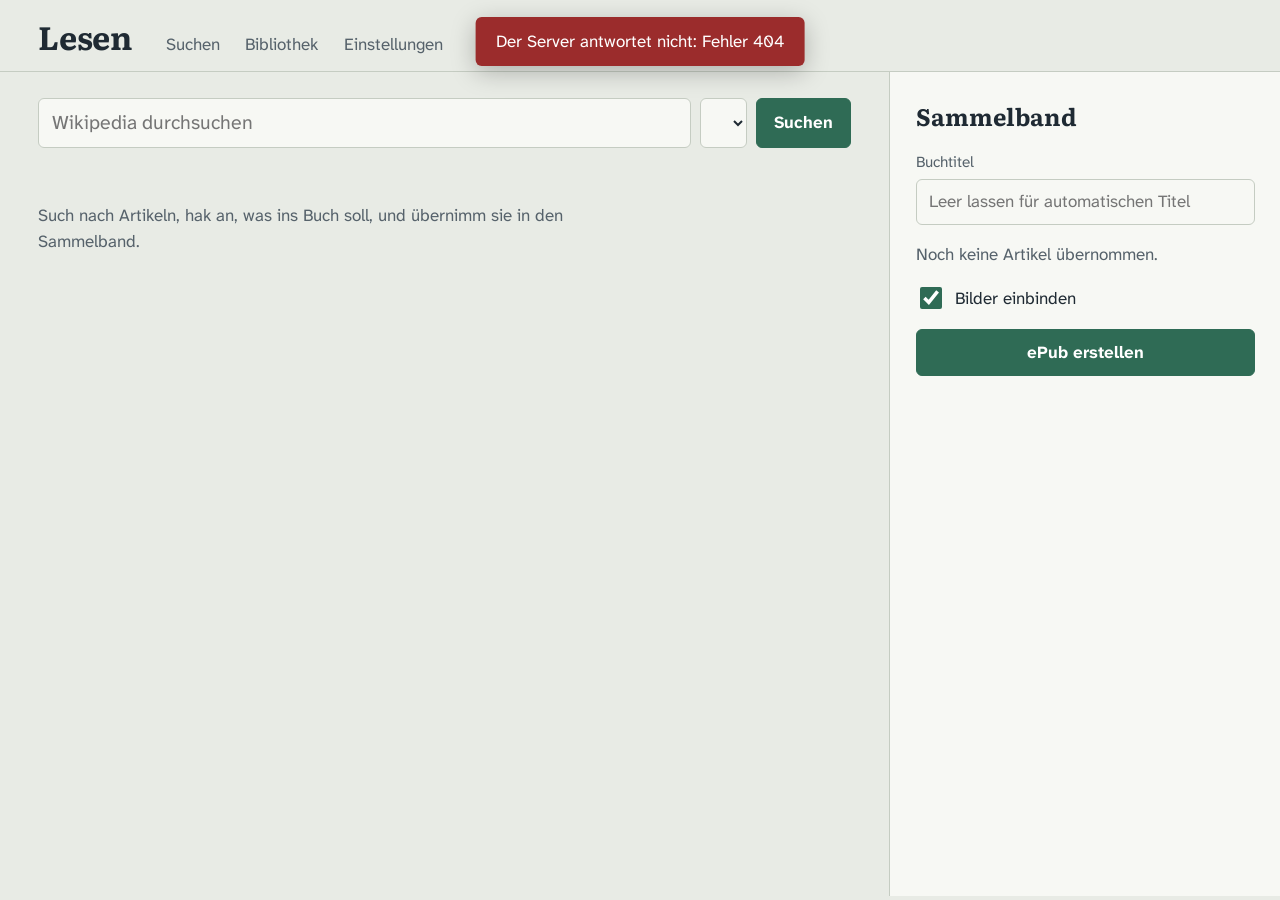
==== static/index.html @ 223f0c59 "Erste Version: Wikipedia-Artikel als ePub - Suche mit konfigurierbaren Sprachen, Vorschau-Overlay, S" ====
<!doctype html>
<html lang="de">
<head>
<meta charset="utf-8">
<meta name="viewport" content="width=device-width, initial-scale=1">
<title>Lesen</title>
<link rel="icon" href="/static/icon.svg" type="image/svg+xml">
<link rel="stylesheet" href="/static/fonts.css">
<link rel="stylesheet" href="/static/app.css">
<meta name="theme-color" content="#e8ebe5" media="(prefers-color-scheme: light)">
<meta name="theme-color" content="#161b1f" media="(prefers-color-scheme: dark)">
</head>
<body>
<header class="masthead">
  <a class="brand" href="#/suche">Lesen</a>
  <nav class="tabs" aria-label="Bereiche">
    <a href="#/suche" data-view="search">Suchen</a>
    <a href="#/bibliothek" data-view="library">Bibliothek</a>
    <a href="#/einstellungen" data-view="settings">Einstellungen</a>
  </nav>
</header>

<div class="layout" id="layout">
  <main>
    <!-- Suche -->
    <section id="view-search" class="view">
      <form class="searchbar" id="search-form" role="search">
        <label class="sr-only" for="q">Wikipedia durchsuchen</label>
        <input type="search" id="q" name="q" placeholder="Wikipedia durchsuchen" autocomplete="off" enterkeyhint="search" required>
        <label class="sr-only" for="lang">Sprache</label>
        <select id="lang" name="lang"></select>
        <button type="submit" class="btn primary">Suchen</button>
      </form>
      <p class="results-meta" id="results-meta" aria-live="polite"></p>
      <ul class="results" id="results"></ul>
      <button type="button" class="btn quiet more" id="more" hidden>Weitere Treffer laden</button>
      <div class="empty-hint" id="search-empty">
        <p>Such nach Artikeln, hak an, was ins Buch soll, und übernimm sie in den Sammelband.</p>
      </div>
    </section>

    <!-- Bibliothek -->
    <section id="view-library" class="view" hidden>
      <h1 class="view-title">Bibliothek</h1>
      <p class="empty-hint" id="library-empty" hidden>Noch keine ePubs. Stell auf der Suchseite einen Sammelband zusammen und erstell daraus das erste Buch.</p>
      <ul class="shelf" id="shelf"></ul>
    </section>

    <!-- Einstellungen -->
    <section id="view-settings" class="view" hidden>
      <h1 class="view-title">Einstellungen</h1>
      <form id="settings-form" class="settings">
        <fieldset>
          <legend>Sprachen in der Suche</legend>
          <p class="help">Code wie in der Wikipedia-Adresse, z.&nbsp;B. <b>de</b> für de.wikipedia.org. Die markierte Sprache ist beim Öffnen vorausgewählt.</p>
          <ol class="lang-editor" id="lang-editor"></ol>
          <button type="button" class="btn quiet" id="lang-add">Sprache hinzufügen</button>
        </fieldset>
        <fieldset>
          <legend>Senden an den Reader</legend>
          <label class="field">
            <span>E-Mail-Adresse des Readers</span>
            <input type="email" id="reader-email" placeholder="name@pbsync.com" autocomplete="off">
          </label>
          <p class="help" id="smtp-status"></p>
        </fieldset>
        <div class="settings-actions">
          <button type="submit" class="btn primary">Einstellungen speichern</button>
        </div>
      </form>
    </section>
  </main>

  <!-- Sammelband -->
  <aside class="stack" id="stack" aria-labelledby="stack-heading">
    <button type="button" class="stack-handle" id="stack-handle" aria-expanded="false" aria-controls="stack-body">
      <span>Sammelband</span><span class="count" id="stack-count">leer</span>
    </button>
    <div class="stack-body" id="stack-body">
      <h2 id="stack-heading">Sammelband</h2>
      <label class="field">
        <span>Buchtitel</span>
        <input type="text" id="book-title" placeholder="Leer lassen für automatischen Titel" maxlength="150">
      </label>
      <ol class="stack-list" id="stack-list"></ol>
      <p class="stack-empty" id="stack-empty">Noch keine Artikel übernommen.</p>
      <label class="check">
        <input type="checkbox" id="with-images" checked>
        <span>Bilder einbinden</span>
      </label>
      <button type="button" class="btn primary wide" id="build">ePub erstellen</button>
      <div class="build-status" id="build-status" aria-live="polite" hidden></div>
    </div>
  </aside>
</div>

<!-- Auswahlleiste -->
<div class="pickbar" id="pickbar" hidden>
  <span id="pick-count"></span>
  <button type="button" class="btn quiet" id="pick-clear"><span class="long">Markierung aufheben</span><span class="short">Aufheben</span></button>
  <button type="button" class="btn primary" id="pick-take">Übernehmen</button>
</div>

<!-- Artikelvorschau -->
<dialog class="preview" id="preview" aria-labelledby="preview-title">
  <div class="preview-bar">
    <button type="button" class="btn quiet icon" id="preview-back" aria-label="Zurück zum vorherigen Artikel" hidden>
      <svg viewBox="0 0 24 24" aria-hidden="true"><path d="M15 5l-7 7 7 7" fill="none" stroke="currentColor" stroke-width="2" stroke-linecap="round" stroke-linejoin="round"/></svg>
    </button>
    <div class="preview-heading">
      <h2 id="preview-title"></h2>
      <a id="preview-source" target="_blank" rel="noopener">auf Wikipedia öffnen</a>
    </div>
    <button type="button" class="btn primary" id="preview-toggle"></button>
    <button type="button" class="btn quiet icon" id="preview-close" aria-label="Vorschau schließen">
      <svg viewBox="0 0 24 24" aria-hidden="true"><path d="M6 6l12 12M18 6L6 18" fill="none" stroke="currentColor" stroke-width="2" stroke-linecap="round"/></svg>
    </button>
  </div>
  <article class="prose" id="preview-body"></article>
</dialog>

<div class="toast" id="toast" role="status" aria-live="polite" hidden></div>

<script src="/static/app.js" type="module"></script>
</body>
</html>
---- static/fonts.css ----
/* literata-latin-ext-400-normal */
@font-face {
  font-family: 'Literata';
  font-style: normal;
  font-display: swap;
  font-weight: 400;
  src: url(/static/fonts/literata-latin-ext-400-normal.woff2) format('woff2');
  unicode-range: U+0100-02BA,U+02BD-02C5,U+02C7-02CC,U+02CE-02D7,U+02DD-02FF,U+0304,U+0308,U+0329,U+1D00-1DBF,U+1E00-1E9F,U+1EF2-1EFF,U+2020,U+20A0-20AB,U+20AD-20C0,U+2113,U+2C60-2C7F,U+A720-A7FF;
}
/* literata-latin-400-normal */
@font-face {
  font-family: 'Literata';
  font-style: normal;
  font-display: swap;
  font-weight: 400;
  src: url(/static/fonts/literata-latin-400-normal.woff2) format('woff2');
  unicode-range: U+0000-00FF,U+0131,U+0152-0153,U+02BB-02BC,U+02C6,U+02DA,U+02DC,U+0304,U+0308,U+0329,U+2000-206F,U+20AC,U+2122,U+2191,U+2193,U+2212,U+2215,U+FEFF,U+FFFD;
}
/* literata-latin-ext-700-normal */
@font-face {
  font-family: 'Literata';
  font-style: normal;
  font-display: swap;
  font-weight: 700;
  src: url(/static/fonts/literata-latin-ext-700-normal.woff2) format('woff2');
  unicode-range: U+0100-02BA,U+02BD-02C5,U+02C7-02CC,U+02CE-02D7,U+02DD-02FF,U+0304,U+0308,U+0329,U+1D00-1DBF,U+1E00-1E9F,U+1EF2-1EFF,U+2020,U+20A0-20AB,U+20AD-20C0,U+2113,U+2C60-2C7F,U+A720-A7FF;
}
/* literata-latin-700-normal */
@font-face {
  font-family: 'Literata';
  font-style: normal;
  font-display: swap;
  font-weight: 700;
  src: url(/static/fonts/literata-latin-700-normal.woff2) format('woff2');
  unicode-range: U+0000-00FF,U+0131,U+0152-0153,U+02BB-02BC,U+02C6,U+02DA,U+02DC,U+0304,U+0308,U+0329,U+2000-206F,U+20AC,U+2122,U+2191,U+2193,U+2212,U+2215,U+FEFF,U+FFFD;
}
/* literata-latin-ext-400-italic */
@font-face {
  font-family: 'Literata';
  font-style: italic;
  font-display: swap;
  font-weight: 400;
  src: url(/static/fonts/literata-latin-ext-400-italic.woff2) format('woff2');
  unicode-range: U+0100-02BA,U+02BD-02C5,U+02C7-02CC,U+02CE-02D7,U+02DD-02FF,U+0304,U+0308,U+0329,U+1D00-1DBF,U+1E00-1E9F,U+1EF2-1EFF,U+2020,U+20A0-20AB,U+20AD-20C0,U+2113,U+2C60-2C7F,U+A720-A7FF;
}
/* literata-latin-400-italic */
@font-face {
  font-family: 'Literata';
  font-style: italic;
  font-display: swap;
  font-weight: 400;
  src: url(/static/fonts/literata-latin-400-italic.woff2) format('woff2');
  unicode-range: U+0000-00FF,U+0131,U+0152-0153,U+02BB-02BC,U+02C6,U+02DA,U+02DC,U+0304,U+0308,U+0329,U+2000-206F,U+20AC,U+2122,U+2191,U+2193,U+2212,U+2215,U+FEFF,U+FFFD;
}
/* literata-latin-ext-700-italic */
@font-face {
  font-family: 'Literata';
  font-style: italic;
  font-display: swap;
  font-weight: 700;
  src: url(/static/fonts/literata-latin-ext-700-italic.woff2) format('woff2');
  unicode-range: U+0100-02BA,U+02BD-02C5,U+02C7-02CC,U+02CE-02D7,U+02DD-02FF,U+0304,U+0308,U+0329,U+1D00-1DBF,U+1E00-1E9F,U+1EF2-1EFF,U+2020,U+20A0-20AB,U+20AD-20C0,U+2113,U+2C60-2C7F,U+A720-A7FF;
}
/* literata-latin-700-italic */
@font-face {
  font-family: 'Literata';
  font-style: italic;
  font-display: swap;
  font-weight: 700;
  src: url(/static/fonts/literata-latin-700-italic.woff2) format('woff2');
  unicode-range: U+0000-00FF,U+0131,U+0152-0153,U+02BB-02BC,U+02C6,U+02DA,U+02DC,U+0304,U+0308,U+0329,U+2000-206F,U+20AC,U+2122,U+2191,U+2193,U+2212,U+2215,U+FEFF,U+FFFD;
}
/* atkinson-hyperlegible-next-latin-ext-400-normal */
@font-face {
  font-family: 'Atkinson Hyperlegible Next';
  font-style: normal;
  font-display: swap;
  font-weight: 400;
  src: url(/static/fonts/atkinson-hyperlegible-next-latin-ext-400-normal.woff2) format('woff2');
  unicode-range: U+0100-02BA,U+02BD-02C5,U+02C7-02CC,U+02CE-02D7,U+02DD-02FF,U+0304,U+0308,U+0329,U+1D00-1DBF,U+1E00-1E9F,U+1EF2-1EFF,U+2020,U+20A0-20AB,U+20AD-20C0,U+2113,U+2C60-2C7F,U+A720-A7FF;
}
/* atkinson-hyperlegible-next-latin-400-normal */
@font-face {
  font-family: 'Atkinson Hyperlegible Next';
  font-style: normal;
  font-display: swap;
  font-weight: 400;
  src: url(/static/fonts/atkinson-hyperlegible-next-latin-400-normal.woff2) format('woff2');
  unicode-range: U+0000-00FF,U+0131,U+0152-0153,U+02BB-02BC,U+02C6,U+02DA,U+02DC,U+0304,U+0308,U+0329,U+2000-206F,U+20AC,U+2122,U+2191,U+2193,U+2212,U+2215,U+FEFF,U+FFFD;
}
/* atkinson-hyperlegible-next-latin-ext-700-normal */
@font-face {
  font-family: 'Atkinson Hyperlegible Next';
  font-style: normal;
  font-display: swap;
  font-weight: 700;
  src: url(/static/fonts/atkinson-hyperlegible-next-latin-ext-700-normal.woff2) format('woff2');
  unicode-range: U+0100-02BA,U+02BD-02C5,U+02C7-02CC,U+02CE-02D7,U+02DD-02FF,U+0304,U+0308,U+0329,U+1D00-1DBF,U+1E00-1E9F,U+1EF2-1EFF,U+2020,U+20A0-20AB,U+20AD-20C0,U+2113,U+2C60-2C7F,U+A720-A7FF;
}
/* atkinson-hyperlegible-next-latin-700-normal */
@font-face {
  font-family: 'Atkinson Hyperlegible Next';
  font-style: normal;
  font-display: swap;
  font-weight: 700;
  src: url(/static/fonts/atkinson-hyperlegible-next-latin-700-normal.woff2) format('woff2');
  unicode-range: U+0000-00FF,U+0131,U+0152-0153,U+02BB-02BC,U+02C6,U+02DA,U+02DC,U+0304,U+0308,U+0329,U+2000-206F,U+20AC,U+2122,U+2191,U+2193,U+2212,U+2215,U+FEFF,U+FFFD;
}
/* atkinson-hyperlegible-next-latin-ext-400-italic */
@font-face {
  font-family: 'Atkinson Hyperlegible Next';
  font-style: italic;
  font-display: swap;
  font-weight: 400;
  src: url(/static/fonts/atkinson-hyperlegible-next-latin-ext-400-italic.woff2) format('woff2');
  unicode-range: U+0100-02BA,U+02BD-02C5,U+02C7-02CC,U+02CE-02D7,U+02DD-02FF,U+0304,U+0308,U+0329,U+1D00-1DBF,U+1E00-1E9F,U+1EF2-1EFF,U+2020,U+20A0-20AB,U+20AD-20C0,U+2113,U+2C60-2C7F,U+A720-A7FF;
}
/* atkinson-hyperlegible-next-latin-400-italic */
@font-face {
  font-family: 'Atkinson Hyperlegible Next';
  font-style: italic;
  font-display: swap;
  font-weight: 400;
  src: url(/static/fonts/atkinson-hyperlegible-next-latin-400-italic.woff2) format('woff2');
  unicode-range: U+0000-00FF,U+0131,U+0152-0153,U+02BB-02BC,U+02C6,U+02DA,U+02DC,U+0304,U+0308,U+0329,U+2000-206F,U+20AC,U+2122,U+2191,U+2193,U+2212,U+2215,U+FEFF,U+FFFD;
}
/* atkinson-hyperlegible-next-latin-ext-700-italic */
@font-face {
  font-family: 'Atkinson Hyperlegible Next';
  font-style: italic;
  font-display: swap;
  font-weight: 700;
  src: url(/static/fonts/atkinson-hyperlegible-next-latin-ext-700-italic.woff2) format('woff2');
  unicode-range: U+0100-02BA,U+02BD-02C5,U+02C7-02CC,U+02CE-02D7,U+02DD-02FF,U+0304,U+0308,U+0329,U+1D00-1DBF,U+1E00-1E9F,U+1EF2-1EFF,U+2020,U+20A0-20AB,U+20AD-20C0,U+2113,U+2C60-2C7F,U+A720-A7FF;
}
/* atkinson-hyperlegible-next-latin-700-italic */
@font-face {
  font-family: 'Atkinson Hyperlegible Next';
  font-style: italic;
  font-display: swap;
  font-weight: 700;
  src: url(/static/fonts/atkinson-hyperlegible-next-latin-700-italic.woff2) format('woff2');
  unicode-range: U+0000-00FF,U+0131,U+0152-0153,U+02BB-02BC,U+02C6,U+02DA,U+02DC,U+0304,U+0308,U+0329,U+2000-206F,U+20AC,U+2122,U+2191,U+2193,U+2212,U+2215,U+FEFF,U+FFFD;
}
---- static/app.css ----
/* Lesen – Oberfläche
   Papier wie ein E-Ink-Display, Tinte in Schieferblau, Akzent in Bibliotheksleinen. */
:root {
  --paper: #e8ebe5;
  --sheet: #f7f8f4;
  --ink: #1f2a33;
  --muted: #56626b;
  --rule: #c5ccc2;
  --cloth: #2f6b55;
  --cloth-strong: #24563f;
  --cloth-ink: #ffffff;
  --mark: #d9e6a6;
  --danger: #9b2c2c;
  --focus: #2f6b55;

  --ui: "Atkinson Hyperlegible Next", "Atkinson Hyperlegible", system-ui, sans-serif;
  --book: "Literata", Georgia, "Times New Roman", serif;

  --r-s: 6px;
  --r-m: 10px;
  --stack-w: 23rem;
  color-scheme: light;
}
@media (prefers-color-scheme: dark) {
  :root {
    --paper: #161b1f;
    --sheet: #1e252a;
    --ink: #dce2dc;
    --muted: #9ba6a1;
    --rule: #34403f;
    --cloth: #86c2a6;
    --cloth-strong: #a4d6be;
    --cloth-ink: #10261d;
    --mark: #44522a;
    --danger: #e59a9a;
    --focus: #a4d6be;
    color-scheme: dark;
  }
}

*, *::before, *::after { box-sizing: border-box; }
html { font-size: 106.25%; -webkit-text-size-adjust: 100%; }
body {
  margin: 0;
  background: var(--paper);
  color: var(--ink);
  font-family: var(--ui);
  line-height: 1.5;
  min-height: 100vh;
}
.sr-only {
  position: absolute; width: 1px; height: 1px; overflow: hidden;
  clip: rect(0 0 0 0); white-space: nowrap;
}
:focus-visible { outline: 3px solid var(--focus); outline-offset: 2px; border-radius: 3px; }
[hidden] { display: none !important; }
a { color: inherit; }

/* ---------- Kopf ---------- */
.masthead {
  display: flex; align-items: baseline; gap: 2rem; flex-wrap: wrap;
  padding: 1rem clamp(1rem, 3vw, 2.5rem) 0;
  border-bottom: 1px solid var(--rule);
}
.brand {
  font-family: var(--book); font-weight: 700; font-size: 1.9rem;
  text-decoration: none; letter-spacing: -0.01em; line-height: 1.2;
}
.tabs { display: flex; gap: 1.5rem; }
.tabs a {
  text-decoration: none; color: var(--muted); padding: 0.4rem 0 0.7rem;
  border-bottom: 3px solid transparent; margin-bottom: -1px;
}
.tabs a:hover { color: var(--ink); }
.tabs a[aria-current="page"] { color: var(--ink); border-bottom-color: var(--cloth); font-weight: 700; }

/* ---------- Raster ---------- */
.layout {
  display: grid;
  grid-template-columns: minmax(0, 1fr) var(--stack-w);
  align-items: start;
  max-width: 82rem;
  margin: 0 auto;
}
.layout.no-stack { grid-template-columns: minmax(0, 1fr); max-width: 64rem; }
.layout.no-stack .stack { display: none; }
main { padding: 1.5rem clamp(1rem, 3vw, 2.5rem) 8rem; min-width: 0; }
.view-title { font-family: var(--book); font-size: 1.7rem; margin: 0 0 1.25rem; font-weight: 700; }

/* ---------- Bedienelemente ---------- */
.btn {
  font: inherit; font-weight: 700; cursor: pointer;
  border-radius: var(--r-s); padding: 0.55rem 1rem;
  border: 1px solid var(--rule); background: var(--sheet); color: var(--ink);
  min-height: 2.6rem; display: inline-flex; align-items: center; justify-content: center; gap: 0.4rem;
  text-decoration: none; white-space: nowrap;
}
.btn:hover { border-color: var(--muted); }
.btn.primary { background: var(--cloth); border-color: var(--cloth); color: var(--cloth-ink); }
.btn.primary:hover { background: var(--cloth-strong); border-color: var(--cloth-strong); }
.btn.quiet { background: transparent; border-color: transparent; color: var(--cloth); }
.btn.quiet:hover { border-color: var(--rule); }
.btn.danger { color: var(--danger); }
.btn.wide { width: 100%; }
.btn.icon { padding: 0.4rem; width: 2.6rem; }
.btn.icon svg { width: 1.4rem; height: 1.4rem; }
.btn:disabled { opacity: 0.5; cursor: not-allowed; }

input[type="text"], input[type="search"], input[type="email"], select {
  font: inherit; color: var(--ink); background: var(--sheet);
  border: 1px solid var(--rule); border-radius: var(--r-s);
  padding: 0.55rem 0.75rem; min-height: 2.6rem; width: 100%;
}
input:hover, select:hover { border-color: var(--muted); }
.field { display: grid; gap: 0.3rem; margin: 0 0 1rem; }
.field > span { font-size: 0.9rem; color: var(--muted); }
.check { display: flex; align-items: center; gap: 0.6rem; margin: 0.75rem 0 1rem; cursor: pointer; }
.check input { width: 1.3rem; height: 1.3rem; accent-color: var(--cloth); }

/* ---------- Suche ---------- */
.searchbar {
  display: grid; grid-template-columns: minmax(0, 1fr) auto auto; gap: 0.5rem;
  position: sticky; top: 0; z-index: 5; background: var(--paper);
  padding: 0.75rem 0; margin-top: -0.75rem;
}
.searchbar input { font-size: 1.15rem; }
.searchbar select { width: auto; }
.results-meta { color: var(--muted); font-size: 0.9rem; margin: 0.25rem 0 0.5rem; min-height: 1.4em; }
.empty-hint { color: var(--muted); max-width: 34rem; }

.results { list-style: none; margin: 0; padding: 0; }
.result {
  display: grid; grid-template-columns: auto minmax(0, 1fr) auto; gap: 0.25rem 1rem;
  align-items: start; padding: 1rem 0.25rem; border-top: 1px solid var(--rule);
}
.result:last-child { border-bottom: 1px solid var(--rule); }
.result.is-marked { background: color-mix(in srgb, var(--cloth) 9%, transparent); }

.mark {
  appearance: none; margin: 0.15rem 0 0; width: 1.8rem; height: 1.8rem; cursor: pointer;
  border: 2px solid var(--muted); border-radius: var(--r-s); background: var(--sheet);
  display: grid; place-content: center;
}
.mark::after {
  content: ""; width: 0.55rem; height: 1rem; margin-top: -0.2rem;
  border: solid var(--cloth-ink); border-width: 0 3px 3px 0; transform: rotate(45deg) scale(0);
  transition: transform 0.12s ease-out;
}
.mark:checked { background: var(--cloth); border-color: var(--cloth); }
.mark:checked::after { transform: rotate(45deg) scale(1); }
.mark:disabled { cursor: default; opacity: 0.55; }

.result-title {
  font: 700 1.2rem/1.3 var(--book); background: none; border: 0; padding: 0; color: var(--ink);
  text-align: left; cursor: pointer; text-decoration: underline;
  text-decoration-color: var(--rule); text-underline-offset: 0.2em; text-decoration-thickness: 2px;
}
.result-title:hover { text-decoration-color: var(--cloth); }
.result-desc { margin: 0.1rem 0 0; color: var(--muted); font-style: italic; }
.result-snippet { margin: 0.35rem 0 0; font-size: 0.95rem; }
.result-snippet mark, .prose mark { background: var(--mark); color: inherit; padding: 0 0.1em; border-radius: 2px; }
.result-thumb { width: 4.5rem; height: 4.5rem; object-fit: cover; border-radius: 4px; background: var(--rule); }
.in-stack { font-size: 0.85rem; color: var(--cloth); font-weight: 700; margin-left: 0.5rem; white-space: nowrap; }
.more { margin: 1rem auto; display: flex; }

/* ---------- Auswahlleiste ---------- */
.pickbar {
  position: fixed; left: 50%; transform: translateX(-50%); bottom: 1.25rem; z-index: 20;
  display: flex; align-items: center; gap: 0.75rem; padding: 0.5rem 0.5rem 0.5rem 1.25rem;
  background: var(--ink); color: var(--paper); border-radius: 999px;
  box-shadow: 0 6px 24px rgb(0 0 0 / 0.25);
  max-width: calc(100vw - 2rem);
}
.pickbar .btn.quiet { color: var(--paper); }
.pickbar .short { display: none; }
@media (max-width: 860px) { .pickbar .short { display: inline; } }
.pickbar .btn.primary { border-radius: 999px; }
@media (prefers-color-scheme: dark) {
  .pickbar .btn.primary { background: var(--cloth); color: var(--cloth-ink); }
}

/* ---------- Sammelband ---------- */
.stack {
  position: sticky; top: 0; align-self: start;
  max-height: 100vh; overflow-y: auto;
  background: var(--sheet); border-left: 1px solid var(--rule);
  min-height: calc(100vh - 4.5rem);
}
.stack-body { padding: 1.5rem 1.5rem 2rem; }
.stack h2 { font-family: var(--book); font-size: 1.4rem; margin: 0 0 1rem; }
.stack-handle { display: none; }
.stack-list { list-style: none; margin: 0 0 0.5rem; padding: 0; counter-reset: ch; }
.stack-item {
  display: grid; grid-template-columns: 1.6rem minmax(0, 1fr) auto; align-items: center; gap: 0.4rem;
  padding: 0.45rem 0; border-bottom: 1px solid var(--rule); counter-increment: ch;
}
.stack-item::before { content: counter(ch) "."; color: var(--muted); font-size: 0.85rem; text-align: right; }
.stack-item .title {
  font: 600 1rem/1.3 var(--book); text-align: left; background: none; border: 0; padding: 0.2rem 0;
  color: var(--ink); cursor: pointer; overflow-wrap: anywhere;
}
.stack-item .title:hover { text-decoration: underline; }
.stack-item .lang-tag {
  font-family: var(--ui); font-size: 0.75rem; font-weight: 700; color: var(--muted);
  border: 1px solid var(--rule); border-radius: 4px; padding: 0 0.3rem; margin-left: 0.35rem;
}
.stack-item .tools { display: flex; }
.stack-item .tools .btn { min-height: 2.2rem; width: 2.2rem; padding: 0; color: var(--muted); }
.stack-item .tools .btn:hover { color: var(--ink); }
.stack-item .tools svg { width: 1.1rem; height: 1.1rem; }
.stack-empty { color: var(--muted); margin: 0.5rem 0 1rem; }

.build-status { margin-top: 1rem; padding: 1rem; border-radius: var(--r-s); border: 1px solid var(--rule); background: var(--paper); }
.build-status p { margin: 0 0 0.5rem; }
.build-status .actions { display: flex; flex-wrap: wrap; gap: 0.4rem; margin-top: 0.75rem; }
.build-status .actions .btn { padding: 0.35rem 0.75rem; min-height: 2.3rem; font-size: 0.92rem; }
.build-status.error { border-color: var(--danger); color: var(--danger); }
.spinner {
  display: inline-block; width: 1rem; height: 1rem; vertical-align: -0.15rem; margin-right: 0.5rem;
  border: 2px solid var(--rule); border-top-color: var(--cloth); border-radius: 50%;
  animation: spin 0.8s linear infinite;
}
@keyframes spin { to { transform: rotate(360deg); } }

/* ---------- Bibliothek: das Regal ---------- */
.shelf {
  list-style: none; margin: 0; padding: 0;
  display: grid; grid-template-columns: repeat(auto-fill, minmax(11.5rem, 1fr)); gap: 2.25rem 1.5rem;
}
.book { display: flex; flex-direction: column; min-width: 0; }
.book-cover {
  display: block; aspect-ratio: 3 / 4; border-radius: 2px 4px 4px 2px; overflow: hidden;
  background: var(--rule);
  box-shadow: inset 4px 0 0 rgb(0 0 0 / 0.18), 0 1px 0 var(--rule), 0 10px 18px -12px rgb(0 0 0 / 0.55);
  transition: transform 0.15s ease-out;
}
.book-cover:hover { transform: translateY(-3px); }
.book-cover img { width: 100%; height: 100%; object-fit: cover; display: block; }
.book h3 { font: 700 1.05rem/1.3 var(--book); margin: 0.8rem 0 0.15rem; overflow-wrap: anywhere; }
.book .meta { color: var(--muted); font-size: 0.85rem; margin: 0; }
.book .sent { color: var(--cloth); font-size: 0.85rem; margin: 0.15rem 0 0; }
.book .actions { display: flex; flex-wrap: wrap; gap: 0.35rem; margin-top: 0.6rem; }
.book .actions .btn { padding: 0.35rem 0.7rem; min-height: 2.3rem; font-size: 0.9rem; }
.book details { margin-top: 0.5rem; font-size: 0.9rem; }
.book summary { cursor: pointer; color: var(--muted); }
.book details ol { margin: 0.4rem 0 0; padding-left: 1.3rem; }

/* ---------- Einstellungen ---------- */
.settings { max-width: 40rem; }
.settings fieldset { border: 0; border-top: 1px solid var(--rule); margin: 0 0 1.5rem; padding: 1rem 0 0; }
.settings legend { font-family: var(--book); font-weight: 700; font-size: 1.2rem; padding: 0 0.5rem 0 0; }
.help { color: var(--muted); font-size: 0.92rem; margin: 0.25rem 0 1rem; }
.lang-editor { list-style: none; margin: 0 0 0.5rem; padding: 0; }
.lang-row {
  display: grid; grid-template-columns: 5rem minmax(0, 1fr) auto auto; gap: 0.5rem; align-items: center;
  padding: 0.35rem 0;
}
.lang-row .default { display: flex; align-items: center; gap: 0.35rem; font-size: 0.9rem; color: var(--muted); white-space: nowrap; cursor: pointer; }
.lang-row .default input { accent-color: var(--cloth); width: 1.15rem; height: 1.15rem; }
.settings-actions { position: sticky; bottom: 0; background: var(--paper); padding: 1rem 0; }

/* ---------- Vorschau ---------- */
.preview {
  width: min(52rem, 100vw); height: min(92vh, 100%); max-height: 100dvh; max-width: 100vw;
  padding: 0; border: 1px solid var(--rule); border-radius: var(--r-m);
  background: var(--sheet); color: var(--ink);
}
.preview[open] { display: flex; flex-direction: column; }
.preview::backdrop { background: rgb(20 28 34 / 0.55); }
.preview-bar {
  display: flex; align-items: center; gap: 0.6rem; padding: 0.75rem 1rem;
  border-bottom: 1px solid var(--rule); background: var(--sheet);
}
.preview-heading { flex: 1; min-width: 0; }
.preview-heading h2 { font: 700 1.35rem/1.25 var(--book); margin: 0; overflow-wrap: anywhere; }
.preview-heading a { font-size: 0.85rem; color: var(--muted); }
.preview article { overflow-y: auto; padding: 1.5rem clamp(1rem, 5vw, 3rem) 3rem; flex: 1; }

/* Gemeinsamer Lesesatz für Vorschau */
.prose { font-family: var(--book); font-size: 1.1rem; line-height: 1.65; }
.prose > * { max-width: 38rem; margin-left: auto; margin-right: auto; }
.prose p { margin: 0 auto 0.9em; }
.prose h2 { font-size: 1.4rem; margin: 1.6em auto 0.4em; line-height: 1.25; }
.prose h3 { font-size: 1.2rem; margin: 1.4em auto 0.3em; }
.prose h4, .prose h5, .prose h6 { font-size: 1.05rem; margin: 1.2em auto 0.3em; }
.prose a[data-wiki], .prose a[data-chapter] { color: var(--cloth); text-decoration-thickness: 1px; text-underline-offset: 0.15em; }
.prose .figure { margin: 1.5em auto; text-align: center; }
.prose .figure img { max-width: 100%; height: auto; border-radius: 3px; }
.prose .caption { font-size: 0.88em; color: var(--muted); font-style: italic; margin: 0.4em auto 0; }
.prose code.math { font-size: 0.85em; }
.prose blockquote { font-style: italic; border-left: 3px solid var(--rule); padding-left: 1em; }
.prose ul, .prose ol { padding-left: 1.4em; }
.prose .loading { color: var(--muted); font-family: var(--ui); }

/* ---------- Hinweis ---------- */
.toast {
  position: fixed; top: 1rem; left: 50%; transform: translateX(-50%); z-index: 40;
  background: var(--ink); color: var(--paper); padding: 0.7rem 1.2rem; border-radius: var(--r-s);
  max-width: calc(100vw - 2rem); box-shadow: 0 6px 24px rgb(0 0 0 / 0.25);
}
.toast.error { background: var(--danger); color: #fff; }
.toast a { color: inherit; font-weight: 700; }

/* ---------- Schmale Bildschirme ---------- */
@media (max-width: 860px) {
  .masthead { gap: 0.25rem 1.25rem; }
  .brand { font-size: 1.6rem; }
  .layout { grid-template-columns: minmax(0, 1fr); }
  .searchbar { grid-template-columns: minmax(0, 1fr) auto; }
  .searchbar .btn { grid-column: 1 / -1; }
  .result { grid-template-columns: auto minmax(0, 1fr); }
  .result-thumb { display: none; }

  .stack {
    position: fixed; left: 0; right: 0; bottom: 0; top: auto; z-index: 30;
    min-height: 0; max-height: 85vh; border-left: 0; border-top: 1px solid var(--rule);
    border-radius: var(--r-m) var(--r-m) 0 0; box-shadow: 0 -6px 24px rgb(0 0 0 / 0.18);
  }
  .stack-handle {
    display: flex; justify-content: space-between; align-items: center; width: 100%;
    font: 700 1rem var(--ui); color: var(--ink); background: var(--sheet); border: 0;
    padding: 1rem 1.25rem; cursor: pointer; position: sticky; top: 0;
  }
  .stack-handle .count { color: var(--cloth); }
  .stack-body { display: none; padding-top: 0; }
  .stack.open .stack-body { display: block; }
  .stack h2 { display: none; }
  .pickbar {
    left: 0.75rem; right: 0.75rem; transform: none; bottom: 4.6rem;
    justify-content: space-between; gap: 0.25rem; padding-left: 1rem;
  }
  #pick-count { white-space: nowrap; }
  .pickbar .btn { padding-left: 0.7rem; padding-right: 0.7rem; }
  .pickbar .long { display: none; }
  main { padding-bottom: 10rem; }
  .shelf { grid-template-columns: repeat(auto-fill, minmax(9.5rem, 1fr)); gap: 1.75rem 1rem; }
  .lang-row { grid-template-columns: 4rem minmax(0, 1fr) auto; }
  .lang-row .remove { grid-column: 3; grid-row: 1; }
  .lang-row .default { grid-column: 2 / -1; }
  .preview { width: 100vw; height: 100dvh; border-radius: 0; border: 0; }
}

@media (prefers-reduced-motion: reduce) {
  *, *::before, *::after { transition: none !important; animation-duration: 0.01ms !important; }
}
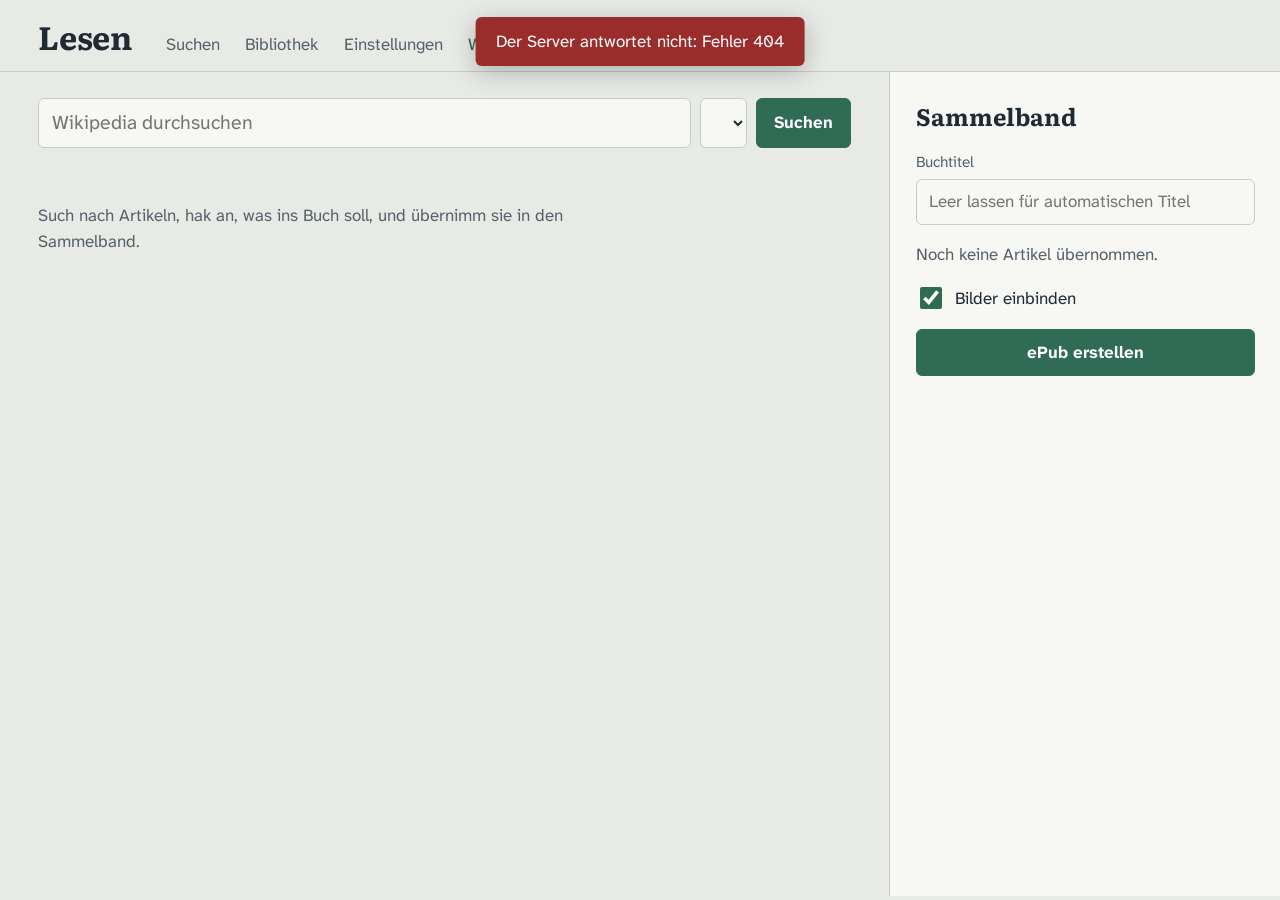
==== commit 37da8f47: "Wikipedia-Lesemodus mit Verlauf und Favoriten - /wiki: Artikel suchen und bereinigt lesen, Links ble" ====
--- a/static/index.html
+++ b/static/index.html
@@ -17,6 +17,7 @@
     <a href="#/suche" data-view="search">Suchen</a>
     <a href="#/bibliothek" data-view="library">Bibliothek</a>
     <a href="#/einstellungen" data-view="settings">Einstellungen</a>
+    <a href="/wiki" class="tab-reader">Wikipedia lesen</a>
   </nav>
 </header>
 
@@ -109,7 +110,7 @@
     </button>
     <div class="preview-heading">
       <h2 id="preview-title"></h2>
-      <a id="preview-source" target="_blank" rel="noopener">auf Wikipedia öffnen</a>
+      <a id="preview-read">im Lesemodus öffnen</a> · <a id="preview-source" target="_blank" rel="noopener">auf Wikipedia</a>
     </div>
     <button type="button" class="btn primary" id="preview-toggle"></button>
     <button type="button" class="btn quiet icon" id="preview-close" aria-label="Vorschau schließen">
--- a/static/app.css
+++ b/static/app.css
@@ -66,7 +66,9 @@
   font-family: var(--book); font-weight: 700; font-size: 1.9rem;
   text-decoration: none; letter-spacing: -0.01em; line-height: 1.2;
 }
-.tabs { display: flex; gap: 1.5rem; }
+.tabs { display: flex; gap: 1.5rem; overflow-x: auto; scrollbar-width: none; max-width: 100%; }
+.tabs a { white-space: nowrap; }
+.tabs .tab-reader { color: var(--cloth); }
 .tabs a {
   text-decoration: none; color: var(--muted); padding: 0.4rem 0 0.7rem;
   border-bottom: 3px solid transparent; margin-bottom: -1px;
